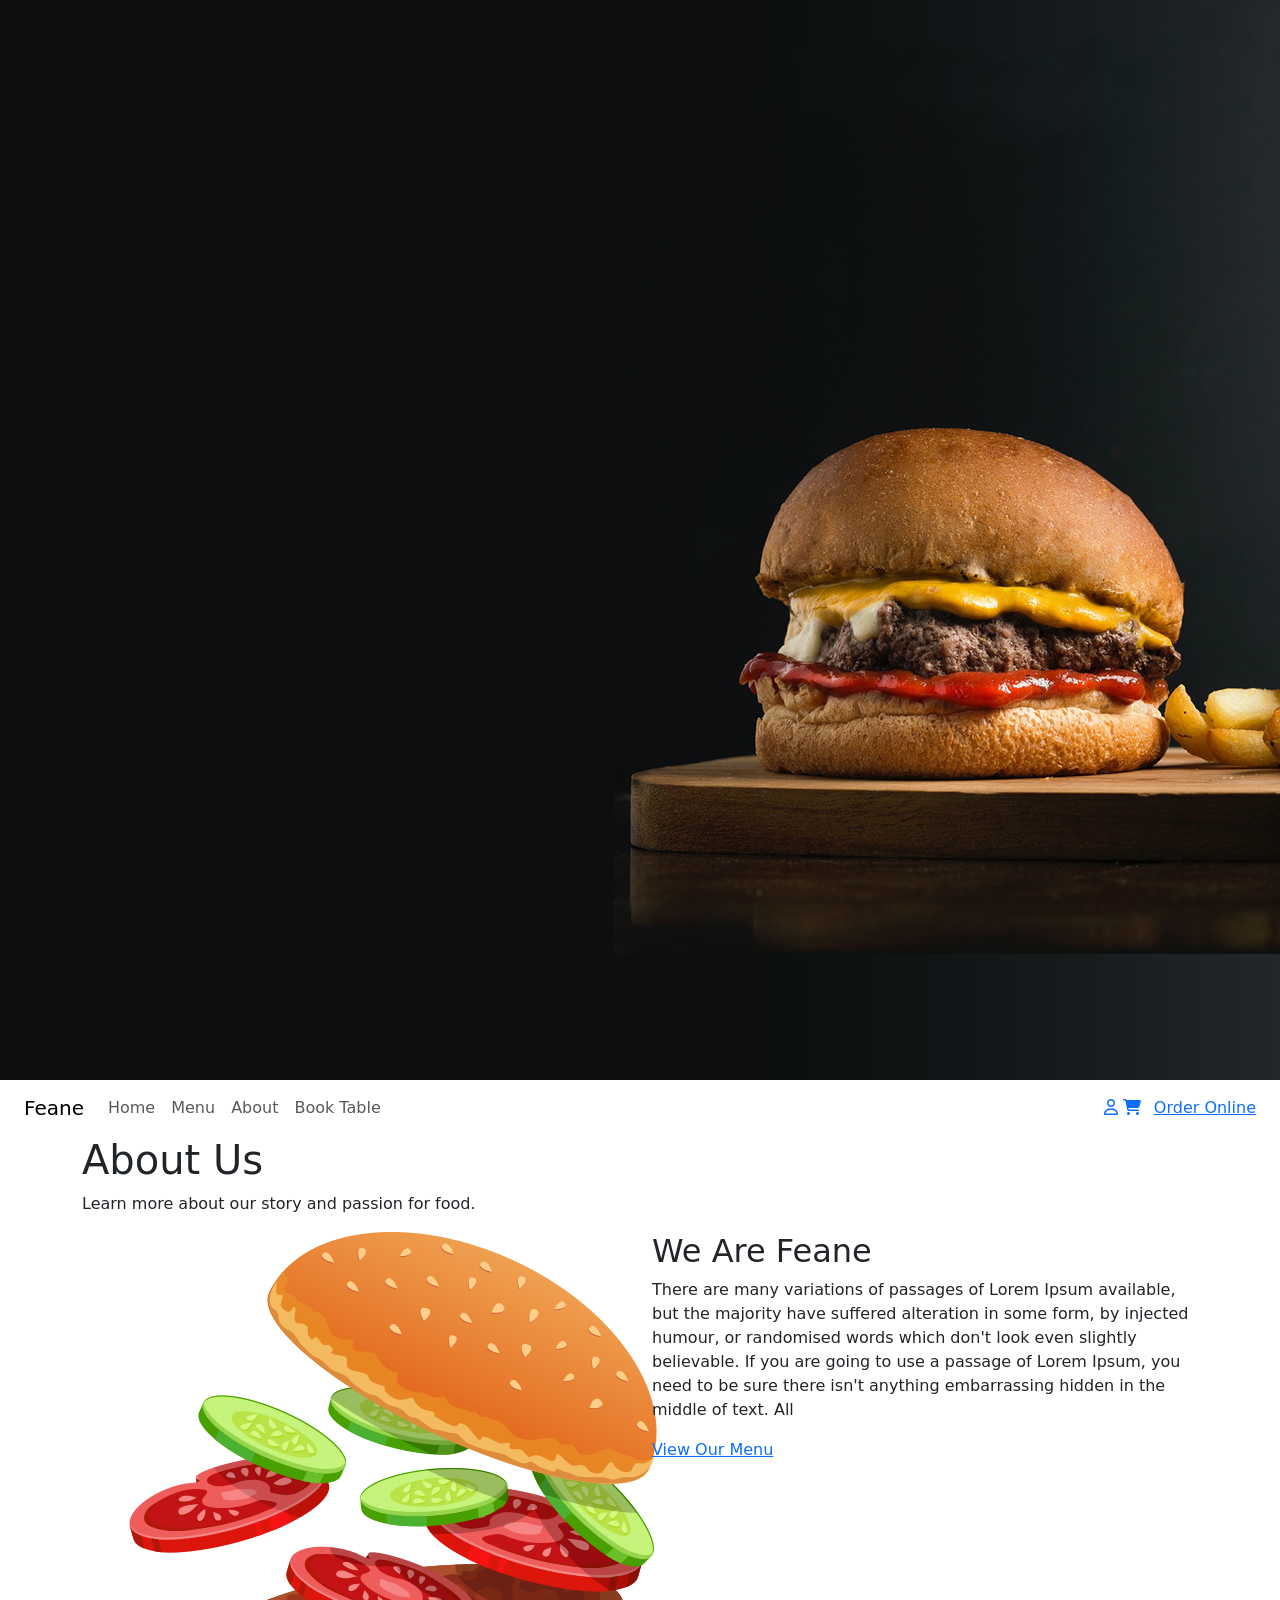
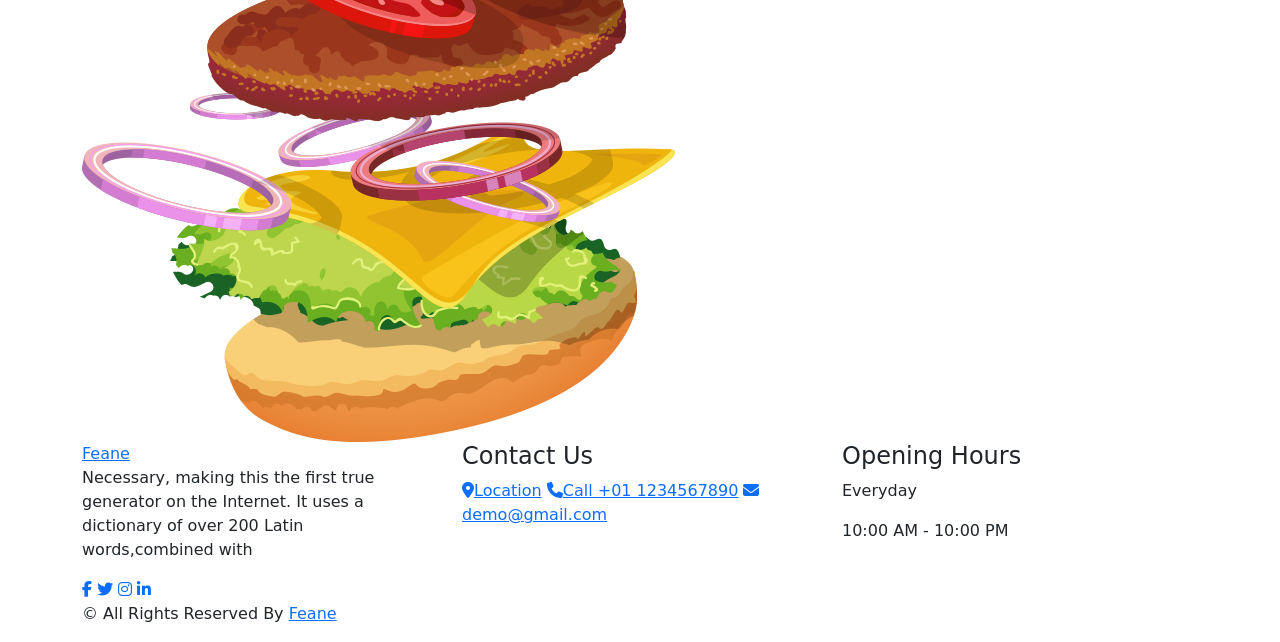
==== pages/about.html @ 5d54c486 "Add About Us page with restaurant details and contact information" ====
<!doctype html>
<html lang="en">
  <head>
    <meta charset="UTF-8" />
    <meta name="viewport" content="width=device-width, initial-scale=1.0" />
    <title>Feane Fast Food Restaurant</title>
    <link
      href="https://cdn.jsdelivr.net/npm/bootstrap@5.3.0/dist/css/bootstrap.min.css"
      rel="stylesheet"
    />
    <link
      href="https://cdnjs.cloudflare.com/ajax/libs/font-awesome/6.4.0/css/all.min.css"
      rel="stylesheet"
    />
    <link
      href="https://fonts.googleapis.com/css2?family=Dancing+Script:wght@400;500;600;700&family=Open+Sans:wght@400;600;700&display=swap"
      rel="stylesheet"
    />
    <link rel="stylesheet" href="css/style.css" />
  </head>
  <body class="sub-page">
    <div class="area">
      <div class="bg-box">
        <img src="../images/hero-bg.jpg" alt="bg" />
      </div>
      <header class="header_section">
        <div class="container-fluid px-4">
          <nav class="navbar navbar-expand-lg custom_nav-container">
            <a class="navbar-brand" href="index.html"><span>Feane</span></a>
            <button
              class="navbar-toggler"
              type="button"
              data-bs-toggle="collapse"
              data-bs-target="#navbarSupportedContent"
            >
              <span class="navbar-toggler-icon"></span>
            </button>
            <div class="collapse navbar-collapse" id="navbarSupportedContent">
              <ul class="navbar-nav me-auto">
                <li class="nav-item">
                  <a class="nav-link" href="index.html">Home</a>
                </li>
                <li class="nav-item">
                  <a class="nav-link" href="menu.html">Menu</a>
                </li>
                <li class="nav-item active">
                  <a class="nav-link" href="about.html">About</a>
                </li>
                <li class="nav-item">
                  <a class="nav-link" href="book.html">Book Table</a>
                </li>
              </ul>
              <div class="user_option">
                <a href="#" class="user_link"
                  ><i class="fa-regular fa-user"></i
                ></a>
                <a href="#" class="cart_link"
                  ><i class="fa-solid fa-cart-shopping"></i
                ></a>
                <a href="index.html" class="order_online ms-2">Order Online</a>
              </div>
            </div>
          </nav>
        </div>
      </header>
      <section class="slider_section">
        <div class="container">
          <div class="detail-box">
            <h1>About Us</h1>
            <p>Learn more about our story and passion for food.</p>
          </div>
        </div>
      </section>
    </div>

    <!-- ABOUT SECTION -->
    <section class="about_section layout_padding">
      <div class="container">
        <div class="row">
          <div class="col-md-6 mb-4 mb-md-0">
            <div class="img-box">
              <img src="../images/about-img.png" alt="Our Restaurant" />
            </div>
          </div>
          <div class="col-md-6">
            <div class="detail-box">
              <div class="heading_container">
                <h2>We Are <span>Feane</span></h2>
              </div>
              <p>
                There are many variations of passages of Lorem Ipsum available,
                but the majority have suffered alteration in some form, by
                injected humour, or randomised words which don't look even
                slightly believable. If you are going to use a passage of Lorem
                Ipsum, you need to be sure there isn't anything embarrassing
                hidden in the middle of text. All
              </p>
              <a href="menu.html">View Our Menu</a>
            </div>
          </div>
        </div>
      </div>
    </section>

    <!-- Footer -->
    <footer class="footer_section">
      <div class="container">
        <div class="row">
          <div class="col-md-4 footer-col">
            <a href="index.html" class="footer-logo">Feane</a>
            <p>
              Necessary, making this the first true generator on the Internet.
              It uses a dictionary of over 200 Latin words,combined with
            </p>
            <div class="footer_social">
              <a href="#"><i class="fab fa-facebook-f"></i></a>
              <a href="#"><i class="fab fa-twitter"></i></a>
              <a href="#"><i class="fab fa-instagram"></i></a>
              <a href="#"><i class="fab fa-linkedin-in"></i></a>
            </div>
          </div>
          <div class="col-md-4 footer-col footer_contact">
            <h4>Contact Us</h4>
            <div class="contact_link_box">
              <a href="#"><i class="fa-solid fa-location-dot"></i>Location</a>
              <a href="tel:+0112345678"
                ><i class="fa-solid fa-phone"></i>Call +01 1234567890</a
              >
              <a href="mailto:demo@gmail.com"
                ><i class="fa-solid fa-envelope"></i>demo@gmail.com</a
              >
            </div>
          </div>
          <div class="col-md-4 footer-col opening_hours">
            <h4>Opening Hours</h4>
            <p>Everyday</p>
            <p>10:00 AM - 10:00 PM</p>
          </div>
        </div>
        <div class="footer-info">
          <p>
            &copy; <span id="year"></span> All Rights Reserved By
            <a href="#">Feane</a>
          </p>
        </div>
      </div>
    </footer>

    <script src="https://cdn.jsdelivr.net/npm/bootstrap@5.3.0/dist/js/bootstrap.bundle.min.js"></script>
  </body>
</html>
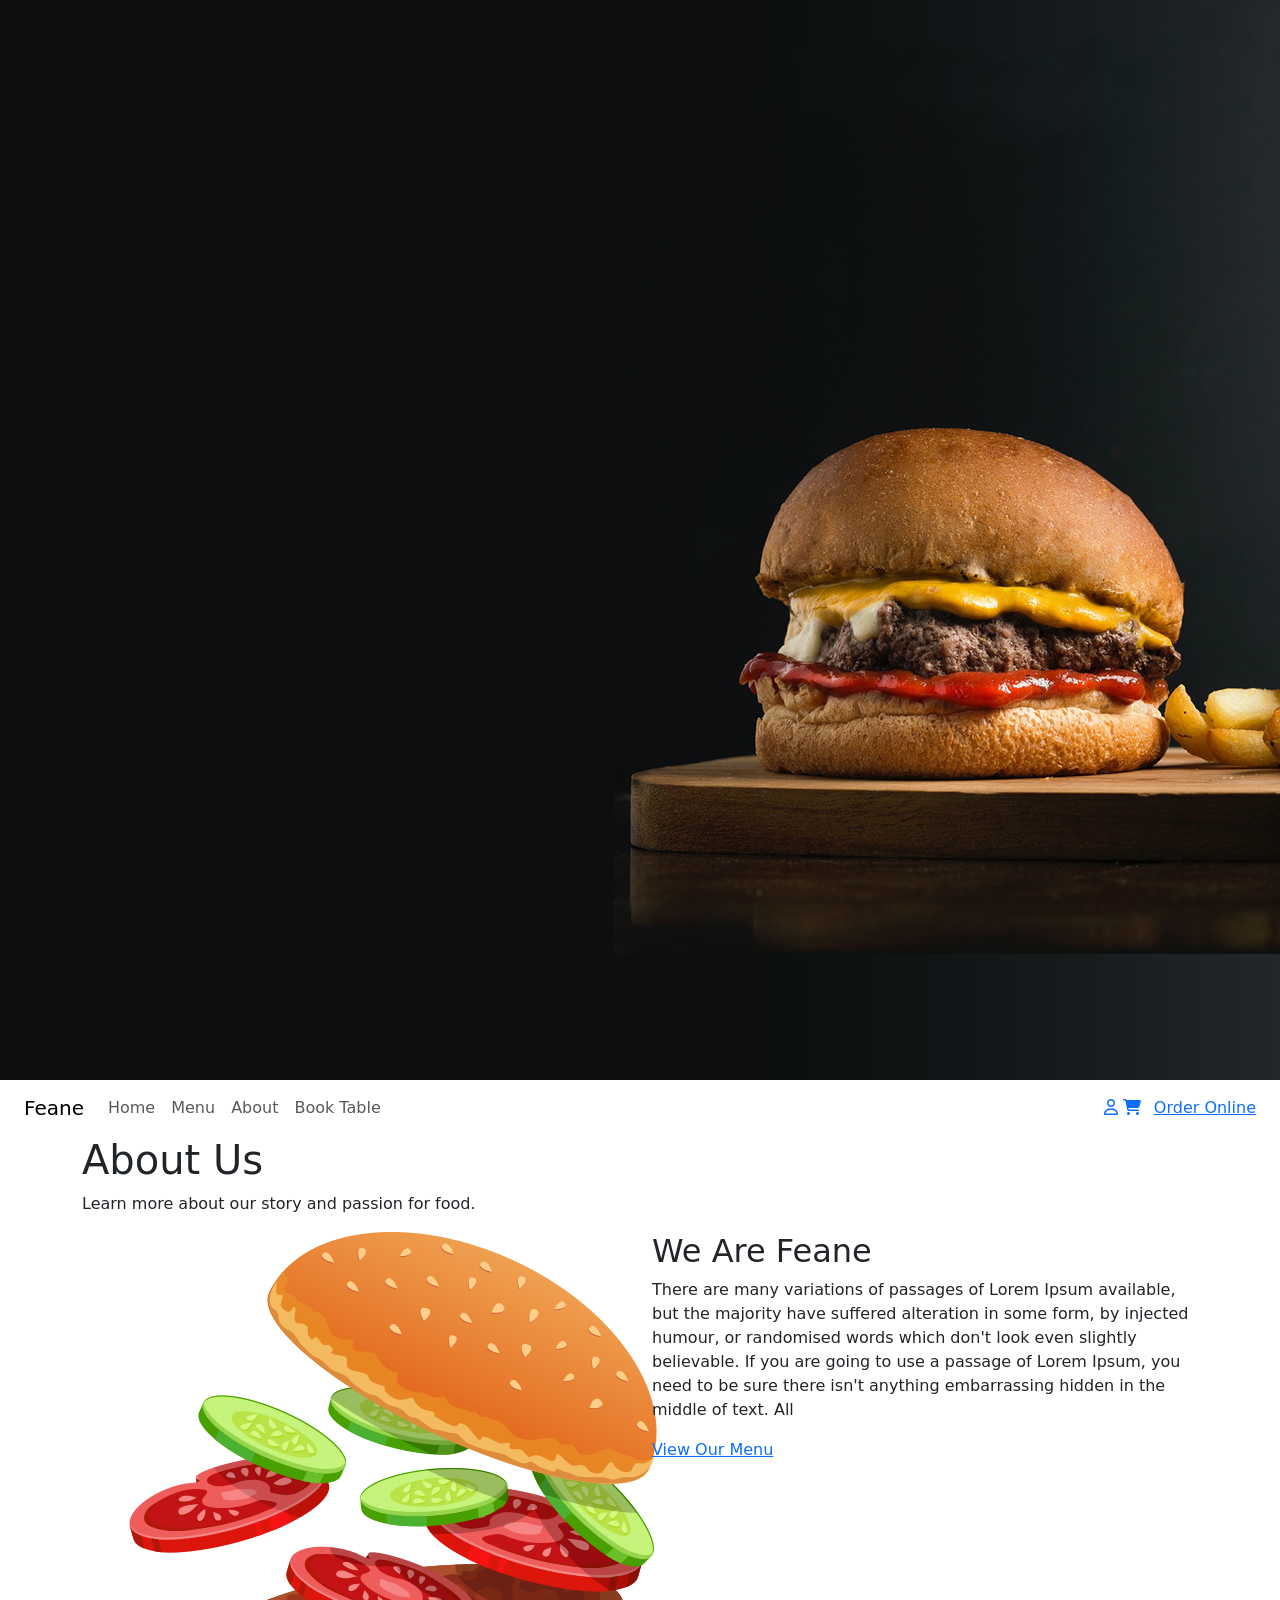
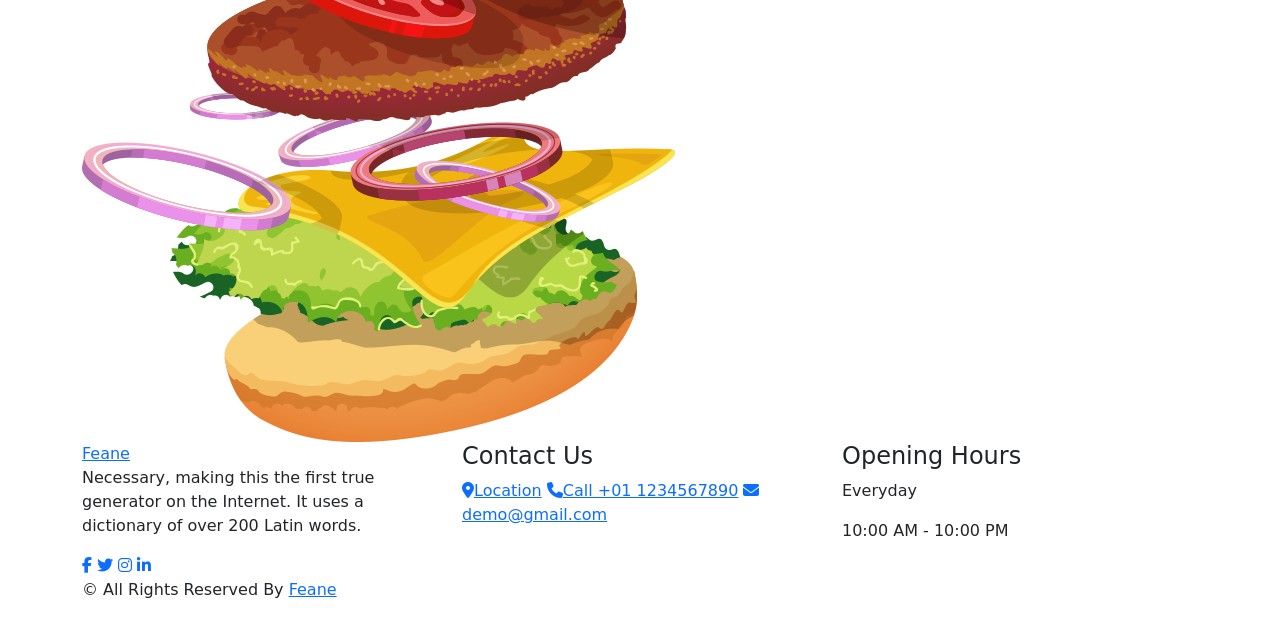
==== commit 35ab936d: "Fix stylesheet paths and update links in about.html and index.html; add menu.html for menu page" ====
--- a/pages/about.html
+++ b/pages/about.html
@@ -16,17 +16,18 @@
       href="https://fonts.googleapis.com/css2?family=Dancing+Script:wght@400;500;600;700&family=Open+Sans:wght@400;600;700&display=swap"
       rel="stylesheet"
     />
-    <link rel="stylesheet" href="css/style.css" />
+    <link rel="stylesheet" href="../CSS/style.css">
   </head>
   <body class="sub-page">
     <div class="area">
       <div class="bg-box">
-        <img src="../images/hero-bg.jpg" alt="bg" />
+        <img src="../images/hero-bg.jpg
+        " alt="bg" />
       </div>
       <header class="header_section">
         <div class="container-fluid px-4">
           <nav class="navbar navbar-expand-lg custom_nav-container">
-            <a class="navbar-brand" href="index.html"><span>Feane</span></a>
+            <a class="navbar-brand" href="./index.html"><span>Feane</span></a>
             <button
               class="navbar-toggler"
               type="button"
@@ -38,16 +39,16 @@
             <div class="collapse navbar-collapse" id="navbarSupportedContent">
               <ul class="navbar-nav me-auto">
                 <li class="nav-item">
-                  <a class="nav-link" href="index.html">Home</a>
+                  <a class="nav-link" href="./index.html">Home</a>
                 </li>
                 <li class="nav-item">
-                  <a class="nav-link" href="menu.html">Menu</a>
+                  <a class="nav-link" href="./menu.html">Menu</a>
                 </li>
                 <li class="nav-item active">
-                  <a class="nav-link" href="about.html">About</a>
+                  <a class="nav-link" href="./about.html">About</a>
                 </li>
                 <li class="nav-item">
-                  <a class="nav-link" href="book.html">Book Table</a>
+                  <a class="nav-link" href="./book.html">Book Table</a>
                 </li>
               </ul>
               <div class="user_option">
@@ -57,7 +58,7 @@
                 <a href="#" class="cart_link"
                   ><i class="fa-solid fa-cart-shopping"></i
                 ></a>
-                <a href="index.html" class="order_online ms-2">Order Online</a>
+                <a href="./index.html" class="order_online ms-2">Order Online</a>
               </div>
             </div>
           </nav>
@@ -95,7 +96,7 @@
                 Ipsum, you need to be sure there isn't anything embarrassing
                 hidden in the middle of text. All
               </p>
-              <a href="menu.html">View Our Menu</a>
+              <a href="./menu.html">View Our Menu</a>
             </div>
           </div>
         </div>
@@ -107,10 +108,10 @@
       <div class="container">
         <div class="row">
           <div class="col-md-4 footer-col">
-            <a href="index.html" class="footer-logo">Feane</a>
+            <a href="./index.html" class="footer-logo">Feane</a>
             <p>
               Necessary, making this the first true generator on the Internet.
-              It uses a dictionary of over 200 Latin words,combined with
+              It uses a dictionary of over 200 Latin words.
             </p>
             <div class="footer_social">
               <a href="#"><i class="fab fa-facebook-f"></i></a>
@@ -123,7 +124,7 @@
             <h4>Contact Us</h4>
             <div class="contact_link_box">
               <a href="#"><i class="fa-solid fa-location-dot"></i>Location</a>
-              <a href="tel:+0112345678"
+              <a href="callto:+0112345678"
                 ><i class="fa-solid fa-phone"></i>Call +01 1234567890</a
               >
               <a href="mailto:demo@gmail.com"
@@ -148,4 +149,4 @@
 
     <script src="https://cdn.jsdelivr.net/npm/bootstrap@5.3.0/dist/js/bootstrap.bundle.min.js"></script>
   </body>
-</html>
+</html>
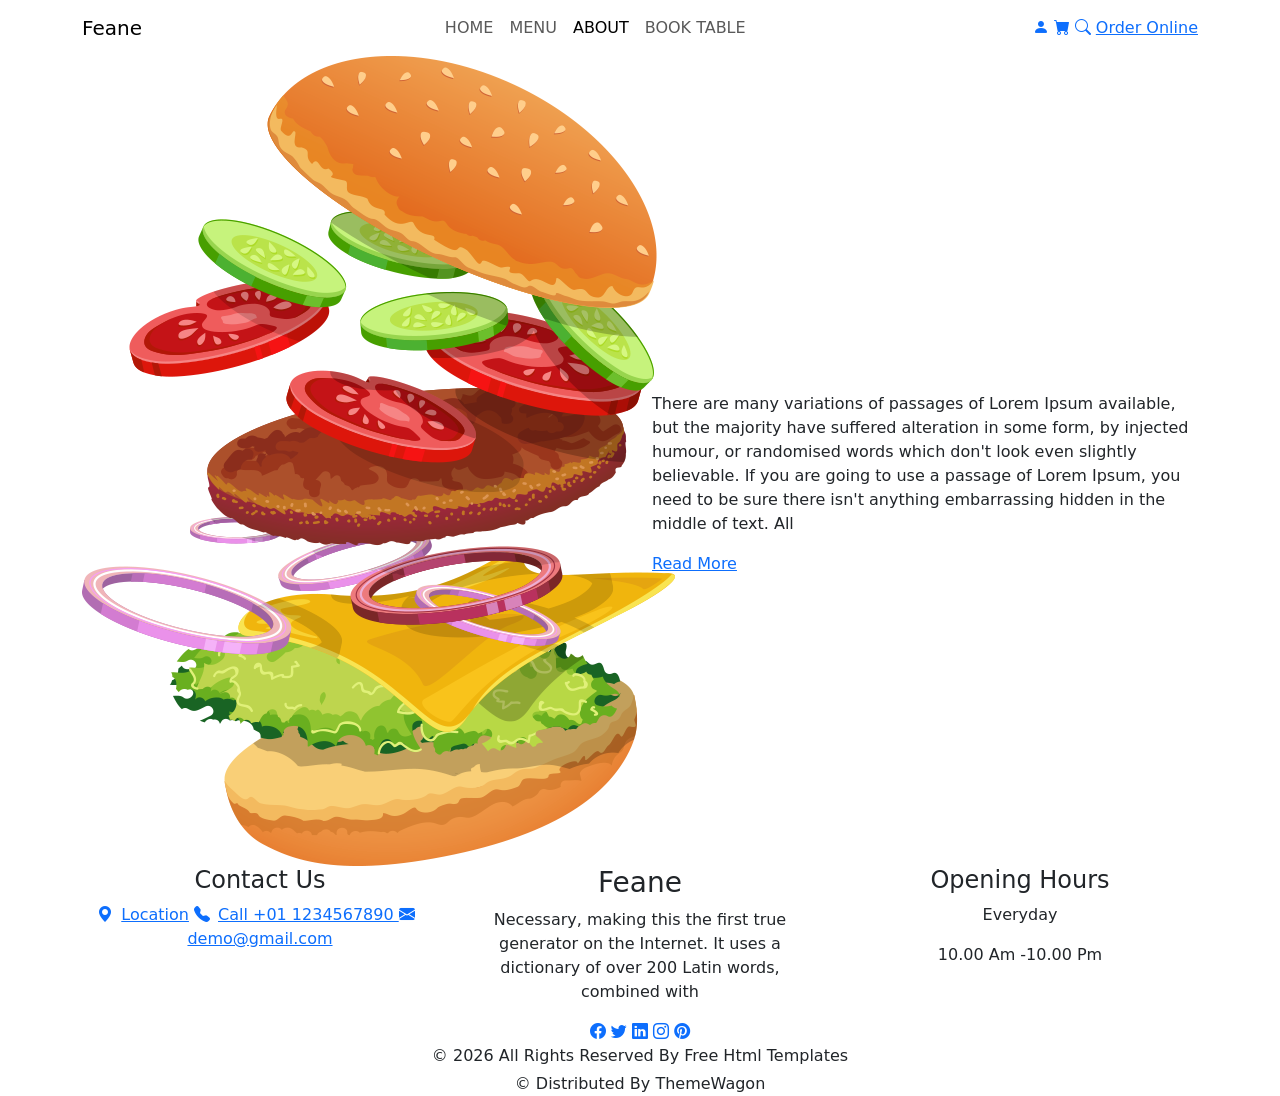
==== commit f34f4c40: "Add booking page with table reservation form and Google Maps integration" ====
--- a/pages/about.html
+++ b/pages/about.html
@@ -3,150 +3,133 @@
   <head>
     <meta charset="UTF-8" />
     <meta name="viewport" content="width=device-width, initial-scale=1.0" />
-    <title>Feane Fast Food Restaurant</title>
+    <title>Feane</title>
+
     <link
-      href="https://cdn.jsdelivr.net/npm/bootstrap@5.3.0/dist/css/bootstrap.min.css"
       rel="stylesheet"
+      href="https://cdn.jsdelivr.net/npm/bootstrap@5.3.3/dist/css/bootstrap.min.css"
     />
     <link
-      href="https://cdnjs.cloudflare.com/ajax/libs/font-awesome/6.4.0/css/all.min.css"
       rel="stylesheet"
+      href="https://cdn.jsdelivr.net/npm/bootstrap-icons@1.11.3/font/bootstrap-icons.min.css"
     />
-    <link
-      href="https://fonts.googleapis.com/css2?family=Dancing+Script:wght@400;500;600;700&family=Open+Sans:wght@400;600;700&display=swap"
-      rel="stylesheet"
-    />
-    <link rel="stylesheet" href="../CSS/style.css">
+    <link rel="stylesheet" href="../CSS/style.css" />
   </head>
-  <body class="sub-page">
-    <div class="area">
-      <div class="bg-box">
-        <img src="../images/hero-bg.jpg
-        " alt="bg" />
-      </div>
-      <header class="header_section">
-        <div class="container-fluid px-4">
-          <nav class="navbar navbar-expand-lg custom_nav-container">
-            <a class="navbar-brand" href="./index.html"><span>Feane</span></a>
-            <button
-              class="navbar-toggler"
-              type="button"
-              data-bs-toggle="collapse"
-              data-bs-target="#navbarSupportedContent"
-            >
-              <span class="navbar-toggler-icon"></span>
-            </button>
-            <div class="collapse navbar-collapse" id="navbarSupportedContent">
-              <ul class="navbar-nav me-auto">
-                <li class="nav-item">
-                  <a class="nav-link" href="./index.html">Home</a>
-                </li>
-                <li class="nav-item">
-                  <a class="nav-link" href="./menu.html">Menu</a>
-                </li>
-                <li class="nav-item active">
-                  <a class="nav-link" href="./about.html">About</a>
-                </li>
-                <li class="nav-item">
-                  <a class="nav-link" href="./book.html">Book Table</a>
-                </li>
-              </ul>
-              <div class="user_option">
-                <a href="#" class="user_link"
-                  ><i class="fa-regular fa-user"></i
-                ></a>
-                <a href="#" class="cart_link"
-                  ><i class="fa-solid fa-cart-shopping"></i
-                ></a>
-                <a href="./index.html" class="order_online ms-2">Order Online</a>
-              </div>
-            </div>
-          </nav>
-        </div>
-      </header>
-      <section class="slider_section">
-        <div class="container">
-          <div class="detail-box">
-            <h1>About Us</h1>
-            <p>Learn more about our story and passion for food.</p>
-          </div>
-        </div>
-      </section>
-    </div>
+  <body>
+    <header class="top-area">
+      <div class="container">
+        <nav class="navbar navbar-expand-lg custom-nav">
+          <a class="navbar-brand logo-name" href="./index.html">Feane</a>
 
-    <!-- ABOUT SECTION -->
-    <section class="about_section layout_padding">
-      <div class="container">
-        <div class="row">
-          <div class="col-md-6 mb-4 mb-md-0">
-            <div class="img-box">
-              <img src="../images/about-img.png" alt="Our Restaurant" />
+          <button
+            class="navbar-toggler menu-btn"
+            type="button"
+            data-bs-toggle="collapse"
+            data-bs-target="#navbarData"
+            aria-controls="navbarData"
+            aria-expanded="false"
+            aria-label="Toggle navigation"
+          >
+            <span class="navbar-toggler-icon"></span>
+          </button>
+
+          <div class="collapse navbar-collapse" id="navbarData">
+            <ul class="navbar-nav mx-auto text-center">
+              <li class="nav-item">
+                <a class="nav-link" href="./index.html">HOME</a>
+              </li>
+              <li class="nav-item">
+                <a class="nav-link" href="./menu.html">MENU</a>
+              </li>
+              <li class="nav-item">
+                <a class="nav-link active" href="./about.html">ABOUT</a>
+              </li>
+              <li class="nav-item">
+                <a class="nav-link" href="./book.html">BOOK TABLE</a>
+              </li>
+            </ul>
+
+            <div class="nav-right text-center">
+              <a href="#"><i class="bi bi-person-fill"></i></a>
+              <a href="#"><i class="bi bi-cart-fill"></i></a>
+              <a href="#"><i class="bi bi-search"></i></a>
+              <a href="./menu.html" class="order-online-btn">Order Online</a>
             </div>
           </div>
-          <div class="col-md-6">
-            <div class="detail-box">
-              <div class="heading_container">
-                <h2>We Are <span>Feane</span></h2>
-              </div>
-              <p>
-                There are many variations of passages of Lorem Ipsum available,
-                but the majority have suffered alteration in some form, by
-                injected humour, or randomised words which don't look even
-                slightly believable. If you are going to use a passage of Lorem
-                Ipsum, you need to be sure there isn't anything embarrassing
-                hidden in the middle of text. All
-              </p>
-              <a href="./menu.html">View Our Menu</a>
-            </div>
+        </nav>
+      </div>
+    </header>
+
+    <section class="about-area">
+      <div class="container">
+        <div class="row align-items-center">
+          <div class="col-lg-6 text-center mb-4 mb-lg-0">
+            <img
+              class="about-main-img"
+              src="../images/about-img.png"
+              alt="Our Restaurant"
+            />
+          </div>
+
+          <div class="col-lg-6">
+            <h2 class="main-title text-white">We Are Feane</h2>
+            <p class="about-para">
+              There are many variations of passages of Lorem Ipsum available,
+              but the majority have suffered alteration in some form, by
+              injected humour, or randomised words which don't look even
+              slightly believable. If you are going to use a passage of Lorem
+              Ipsum, you need to be sure there isn't anything embarrassing
+              hidden in the middle of text. All
+            </p>
+            <a href="./menu.html" class="yellow-btn">Read More</a>
           </div>
         </div>
       </div>
     </section>
 
-    <!-- Footer -->
-    <footer class="footer_section">
+    <footer class="footer-area">
       <div class="container">
-        <div class="row">
-          <div class="col-md-4 footer-col">
-            <a href="./index.html" class="footer-logo">Feane</a>
-            <p>
+        <div class="row text-center">
+          <div class="col-md-4 mb-4 mb-md-0 footer-contact">
+            <h4>Contact Us</h4>
+            <a href="#"><i class="bi bi-geo-alt-fill me-2"></i>Location</a>
+            <a href="tel:+011234567890">
+              <i class="bi bi-telephone-fill me-2"></i>Call +01 1234567890
+            </a>
+            <a href="mailto:demo@gmail.com">
+              <i class="bi bi-envelope-fill me-2"></i>demo@gmail.com
+            </a>
+          </div>
+
+          <div class="col-md-4 mb-4 mb-md-0 text-center">
+            <h3 class="footer-logo">Feane</h3>
+            <p class="footer-text">
               Necessary, making this the first true generator on the Internet.
-              It uses a dictionary of over 200 Latin words.
+              It uses a dictionary of over 200 Latin words, combined with
             </p>
-            <div class="footer_social">
-              <a href="#"><i class="fab fa-facebook-f"></i></a>
-              <a href="#"><i class="fab fa-twitter"></i></a>
-              <a href="#"><i class="fab fa-instagram"></i></a>
-              <a href="#"><i class="fab fa-linkedin-in"></i></a>
+            <div class="social-icons">
+              <a href="#"><i class="bi bi-facebook"></i></a>
+              <a href="#"><i class="bi bi-twitter"></i></a>
+              <a href="#"><i class="bi bi-linkedin"></i></a>
+              <a href="#"><i class="bi bi-instagram"></i></a>
+              <a href="#"><i class="bi bi-pinterest"></i></a>
             </div>
           </div>
-          <div class="col-md-4 footer-col footer_contact">
-            <h4>Contact Us</h4>
-            <div class="contact_link_box">
-              <a href="#"><i class="fa-solid fa-location-dot"></i>Location</a>
-              <a href="callto:+0112345678"
-                ><i class="fa-solid fa-phone"></i>Call +01 1234567890</a
-              >
-              <a href="mailto:demo@gmail.com"
-                ><i class="fa-solid fa-envelope"></i>demo@gmail.com</a
-              >
-            </div>
-          </div>
-          <div class="col-md-4 footer-col opening_hours">
+
+          <div class="col-md-4 mb-4 mb-md-0 text-center">
             <h4>Opening Hours</h4>
-            <p>Everyday</p>
-            <p>10:00 AM - 10:00 PM</p>
+            <p class="opening-text">Everyday</p>
+            <p class="opening-text">10.00 Am -10.00 Pm</p>
           </div>
         </div>
-        <div class="footer-info">
-          <p>
-            &copy; <span id="year"></span> All Rights Reserved By
-            <a href="#">Feane</a>
-          </p>
+
+        <div class="copyright-text text-center">
+          <p class="mb-1">© 2026 All Rights Reserved By Free Html Templates</p>
+          <p class="mb-0">© Distributed By ThemeWagon</p>
         </div>
       </div>
     </footer>
 
-    <script src="https://cdn.jsdelivr.net/npm/bootstrap@5.3.0/dist/js/bootstrap.bundle.min.js"></script>
+    <script src="https://cdn.jsdelivr.net/npm/bootstrap@5.3.3/dist/js/bootstrap.bundle.min.js"></script>
   </body>
 </html>
